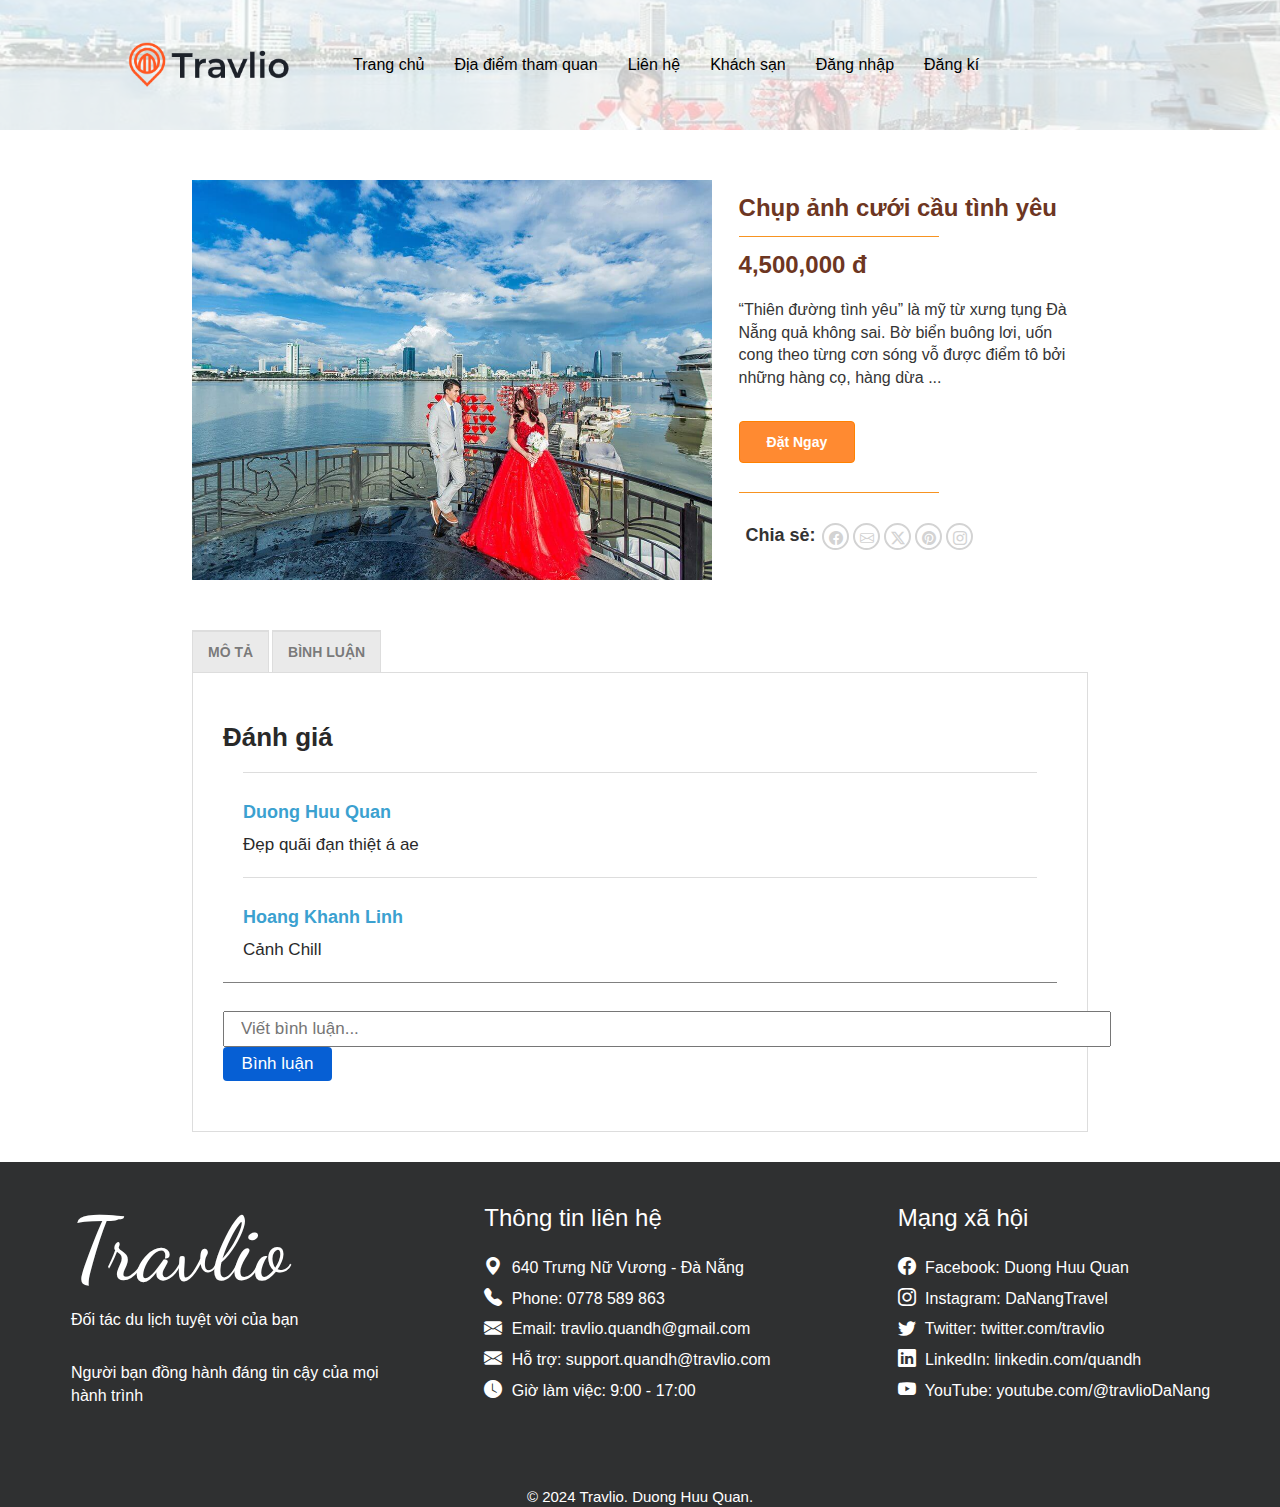
==== chiTietDiaDiem.html @ 1baca852 "first commit" ====
<!DOCTYPE html>
<html lang="en">

<head>
    <meta charset="UTF-8">
    <meta name="viewport" content="width=device-width, initial-scale=1.0">
    <link rel="stylesheet" href="https://maxcdn.bootstrapcdn.com/bootstrap/3.3.7/css/bootstrap.min.css" />
    <link rel="stylesheet" href="https://cdn.jsdelivr.net/npm/bootstrap-icons@1.10.2/font/bootstrap-icons.css"
        integrity="sha384-b6lVK+yci+bfDmaY1u0zE8YYJt0TZxLEAFyYSLHId4xoVvsrQu3INevFKo+Xir8e" crossorigin="anonymous">
    <link rel="preconnect" href="https://fonts.googleapis.com">
    <link rel="preconnect" href="https://fonts.gstatic.com" crossorigin>
    <link href="https://fonts.googleapis.com/css2?family=Dancing+Script&display=swap" rel="stylesheet">
    <link rel="stylesheet" href="https://cdn.jsdelivr.net/npm/bootstrap-icons@1.11.3/font/bootstrap-icons.min.css">
    <title>Du lịch Việt Nam</title>
    <link rel="stylesheet" href="css/chitietDiaDiem.css">
    <link rel="stylesheet" href="css/styleMenu.css">
</head>

<body>
    <header class="menu">
        <div class="heading">
            <div class="logo"><img src="img/logo.png" alt="logo"></div>
            <nav id="menu">
                <li><a href="index.html">Trang chủ</a></li>
                <li><a href="diaDiemThamQuan.html">Địa điểm tham quan</a></li>
                <li><a href="lienHe.html">Liên hệ</a></li>
                <li><a href="khachSan.html">Khách sạn</a></li>
                <li><a href="dangNhap.html">Đăng nhập</a></li>
                <li><a href="dangKi.html">Đăng kí</a></li>

            </nav>

        </div>
    </header>

    <main>
        <div class="infor-diaDiem">
            <div class="infor-layout-img">
                <img src="img/anhcuoi.jpg" alt="">
            </div>
            <div class="infor-layout">
                <h3>Chụp ảnh cưới cầu tình yêu</h3>
                <hr>
                <h3>4,500,000 <span>đ</span></h3>
                <p>“Thiên đường tình yêu” là mỹ từ xưng tụng Đà Nẵng quả không sai. Bờ biển buông lơi, uốn cong theo
                    từng
                    cơn sóng vỗ được điểm tô bởi những hàng cọ, hàng dừa <span>...</span>
                </p>
                <button>Đặt Ngay</button>
                <hr>
                <div class="share">
                    <label>Chia sẻ:</label>
                    <span>
                        <a href="" class="fb"><i class="bi bi-facebook"></i></a>
                        <a href=""><i class="bi bi-envelope"></i></a>
                        <a href=""><i class="bi bi-twitter-x"></i></a>
                        <a href=""><i class="bi bi-pinterest"></i></a>
                        <a href=""><i class="bi bi-instagram"></i></a>
                    </span>
                </div>
            </div>

        </div>

        <div class="mota-and-comment">
            <div class="pagiration">
                <div>MÔ TẢ</div>
                <div>BÌNH LUẬN</div>
            </div>
            <div class="mota">
                “Thiên đường tình yêu” là mỹ từ xưng tụng Hawaii quả không sai. Bờ biển Hawaii buông lơi, uốn cong theo
                từng cơn sóng vỗ được điểm tô bởi những hàng cọ, hàng dừa trải dài nghiêng nghiêng trong gió. Vào buổi
                hoàng hôn, ngồi dưới những tán ô đầy màu sắc dọc bờ biển, mặt biển ấm áp phản chiếu ánh nắng dịu dàng.
                Bạn chắc chắn sẽ chìm đắm trong men say trong những ngày ở nơi đây.
            </div>
            <div class="comment">
                <h3>
                    Đánh giá
                </h3>
                <div class="bl">
                    <div class="cmt">
                        <h4>Duong Huu Quan</h4>
                        <p>Đẹp quãi đạn thiệt á ae</p>
                    </div>
                    <div class="cmt">
                        <h4>Hoang Khanh Linh</h4>
                        <p>Cảnh Chill</p>
                    </div>
                </div>
                <div class="input-cmt">
                    <input type="text" name="binhLuan" id="" placeholder="Viết bình luận...">
                    <button>Bình luận</button>
                </div>
            </div>
        </div>
    </main>


    <footer class="footer">
        <div class="footer-column">
            <h1>Travlio</h1>
            <p>Đối tác du lịch tuyệt vời của bạn</p><br>
            <p>Người bạn đồng hành đáng tin cậy của mọi hành trình</p>
        </div>
        <div class="footer-column">
            <h3>Thông tin liên hệ</h3>
            <p><i class="bi bi-geo-alt-fill"></i> 640 Trưng Nữ Vương - Đà Nẵng</p>
            <p><i class="bi bi-telephone-fill"></i> Phone: 0778 589 863</p>
            <p><i class="bi bi-envelope-fill"></i> Email: travlio.quandh@gmail.com</p>
            <p><i class="bi bi-envelope-fill"></i> Hỗ trợ: support.quandh@travlio.com</p>
            <p><i class="bi bi-clock-fill"></i> Giờ làm việc: 9:00 - 17:00</p>
        </div>
        <div class="footer-column">
            <h3>Mạng xã hội</h3>
            <p><i class="bi bi-facebook"></i> Facebook: <a href="https://www.facebook.com/travlio">Duong Huu Quan</a>
            </p>
            <p><i class="bi bi-instagram"></i> Instagram: <a href="https://www.instagram.com/travlio">DaNangTravel</a>
            </p>
            <p><i class="bi bi-twitter"></i> Twitter: <a href="https://twitter.com/travlio">twitter.com/travlio</a></p>
            <p><i class="bi bi-linkedin"></i> LinkedIn: <a
                    href="https://www.linkedin.com/company/travlio">linkedin.com/quandh</a></p>
            <p><i class="bi bi-youtube"></i> YouTube: <a
                    href="https://www.youtube.com/travlio">youtube.com/@travlioDaNang</a></p>
        </div>
    </footer>
    <p class="end-footer">© 2024 Travlio. Duong Huu Quan.</p>


</body>

</html>
---- css/chitietDiaDiem.css ----
.menu {
    background-image: url(../img/anhcuoi.jpg) !important;
    background-position: center;
    background-repeat: no-repeat;
    background-size: cover;
    background-color: rgb(255 255 255 / 77%);
    background-blend-mode: color;

}

main {
    font-family: "Open Sans", sans-serif;

    .infor-diaDiem {
        display: flex;
        width: 70%;
        margin: 50px auto;
        justify-content: space-between;

        .infor-layout {
            width: 39%;

            h3 {
                color: #6d3622;
                font-weight: 700;
                font-family: "Open Sans", sans-serif;
                margin: 15px 0px;
            }

            hr {
                width: 200px;
                border-color: #f79321;
                margin: 0;
            }

            p {
                color: #353535;
                font-family: "Open Sans", sans-serif;
                font-size: 16px;
                margin: 20px 0px;
            }

            button {
                margin: 11px 0px 29px 0px;
                padding: 10px 27px;
                border: 1px solid #ff8100;
                background: #ff8a31;
                border-radius: 4px;
                color: #fff;
                font-weight: 600;
                font-family: "Open Sans", sans-serif;
            }

            .share {
                font-family: "Open Sans", sans-serif;
                margin: 30px 5px;
                display: flex;

                label {
                    font-size: 18px;

                }

                * {
                    margin: 0px 2px;
                }

                span {
                    display: flex;

                    a {
                        border: 2px solid lightgray;
                        padding: 3px;
                        border-radius: 50%;
                        display: block;
                        height: 27px;
                        width: 27px;
                        color: lightgray;
                        margin: 0px 2px;
                        transition: all 0.3s;


                        i {
                            font-size: 14px;
                        }
                    }

                    a:hover {
                        color: #337ab7;
                        border: 2px solid #337ab7;
                        transition: all 0.3s;

                    }
                }

            }

        }

        .infor-layout-img {
            width: 58%;

            img {
                width: 100%;
                height: 400px;
            }

        }
    }

    .mota-and-comment {
        width: 70%;
        margin: auto;

        .pagiration {
            width: 100%;
            position: relative;
            display: flex;
            align-items: center;
            font-family: "Open Sans", sans-serif;


            div {
                display: inline-block;
                border-top: 2px solid #ddd;
                border-left: 1px solid #ddd;
                border-right: 1px solid #ddd;
                padding: 10px 15px;
                color: rgba(102, 102, 102, 0.85);
                transition: all .2s;
                margin: 0 3px 0 0;
                background-color: #eaeaea;
                font-weight: 700;
            }
        }

        .comment {
            /* display: none; */
            color: #292929;
            padding: 30px;
            border: 1px solid #ddd;
            padding-bottom: 50px;
            margin-bottom: 30px;
            font-size: 17px;

            .bl {
                .cmt {
                    margin: 20px;
                    border-top: 1px solid #ddd;
                    padding-top: 20px;

                    h4 {
                        color: #3ba1d0;
                        font-weight: 600;
                    }
                }


            }

            h3 {
                font-size: 26px;
                font-weight: 700;
            }

            .input-cmt {
                border-top: 1px solid gray;
                padding: 28px 0 0 0;

                input {
                    padding: 4px 16px;
                    width: 888px;
                }
                button{
                    padding: 5px;
                    width: 109px;
                    border: none;
                    background: #065fd4;
                    color: #fff;
                    border-radius: 4px;
                }
            }

        }

        .mota {
            display: none;
            font-family: "Open Sans", sans-serif;
            padding: 30px;
            border: 1px solid #ddd;
            font-size: 17px;
            padding-bottom: 50px;
            margin-bottom: 30px;
        }

    }

}
---- css/styleMenu.css ----
* {
    font-family: Arial, Helvetica, sans-serif;
    margin: 0;
    padding: 0;
}


/*Css Menu*/
header.menu {
    display: flex;
    align-items: center;
    height: 130px;
    justify-content: space-between;
    transition: all 0.5s;

}

.heading {
    width: 80%;
    margin: 0 auto;
    display: flex;
    align-items: center;

}

div.logo {
    width: 150px;
    height: auto;
    margin-right: 60px;
}

div.logo img {
    width: 165px;
    height: auto;
}

#menu {
    display: flex;
}

#menu li {
    list-style-type: none;
    display: inline;
    padding: 30px 15px;
    cursor: pointer;
}

.dropdown {
    margin-right: 50px;

    button {
        padding: 30px 15px;
        cursor: pointer;
        display: inline-block;
        text-decoration: none;
        color: black;
        font-weight: 500;
        font-family: "Montserrat", Helvetica, Arial, sans-serif;
        font-size: 16px;
        background: transparent !important;
        border: none;
    }

    #dropdown-user {
        padding: 10px 11px;
        cursor: pointer;
        color: black;
        font-family: "Montserrat", Helvetica, Arial, sans-serif;
        font-size: 16px;

        a {
            text-decoration: none;
        }
    }
}

#menu li a {
    display: inline-block;
    text-decoration: none;
    color: black;
    font-weight: 500;
    font-family: "Montserrat", Helvetica, Arial, sans-serif;
    font-size: 16px;
    background: transparent !important;
}


.footer {
    background-color: rgb(47, 48, 49);
    color: rgb(255, 255, 255);
    padding: 20px;
    padding-bottom: 43px;
    display: flex;
    justify-content: space-between;
    transition: all 0.3s ease;

    .footer-column {
        margin-right: 20px;
        transition: all 0.3s ease;
        width: 381px;
        margin-left: 51px;

        h1 {
            font-size: 88px;
            font-family: 'Dancing Script', cursive;
        }

        h3 {
            margin-top: 0;
            color: #ffffff;
            transition: color 0.3s ease;
            margin: 23px 0;
        }

        p {
            margin: 5px 0;
            transition: color 0.3s ease;
            font-size: 16px;

            i.bi {
                font-size: 18px;
                margin-right: 5px;
            }
        }

        a {
            color: #ffffff;
            text-decoration: none;
            transition: color 0.3s ease;
        }
    }
}

.end-footer {
    text-align: center;
    background-color: rgb(47, 48, 49);
    color: #fff;
    font-size: 15px;
    padding-top: 30px;
    margin: 0;

}

.sticky-menu {
    position: sticky;
    top: 0;
    z-index: 999;
    transition: all 0.5s;
    background: #02020280;
    height: 60px !important;

    a {
        color: #fff !important;
    }

    img {
        display: none;
    }

    .healing {
        left: 406px;
        position: relative;
    }

}

.menu-100 {
    top: -100px;
    transition: all 0.5s;
}
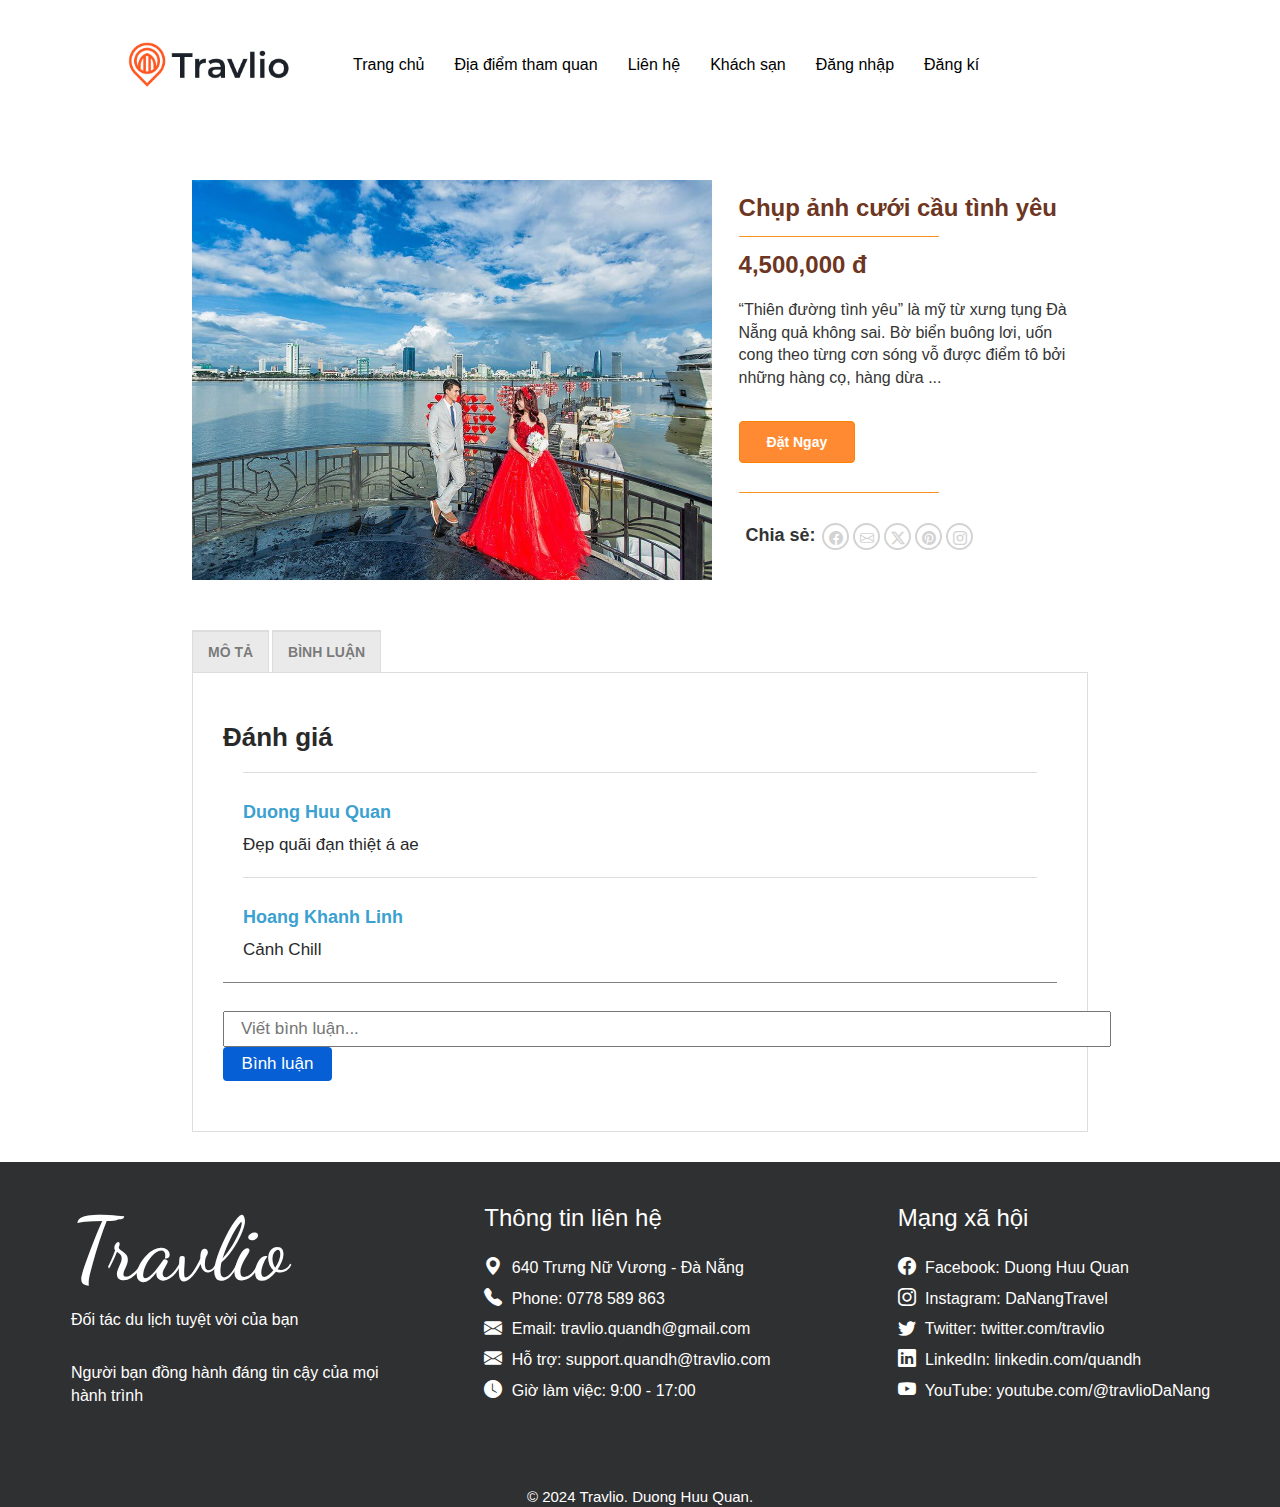
==== commit b15b85dd: "a" ====
--- a/chiTietDiaDiem.html
+++ b/chiTietDiaDiem.html
@@ -17,7 +17,7 @@
 </head>
 
 <body>
-    <header class="menu">
+    <header class="menu" id="menu-w">
         <div class="heading">
             <div class="logo"><img src="img/logo.png" alt="logo"></div>
             <nav id="menu">
@@ -127,5 +127,6 @@
 
 
 </body>
+<script src="js/index.js"></script>
 
 </html>--- a/css/styleMenu.css
+++ b/css/styleMenu.css
@@ -12,7 +12,7 @@
     height: 130px;
     justify-content: space-between;
     transition: all 0.5s;
-
+    background-color: #fff;
 }
 
 .heading {
@@ -146,8 +146,8 @@
     top: 0;
     z-index: 999;
     transition: all 0.5s;
-    background: #02020280;
-    height: 60px !important;
+    background: #02020280 !important;
+    height: 50px !important;
 
     a {
         color: #fff !important;
